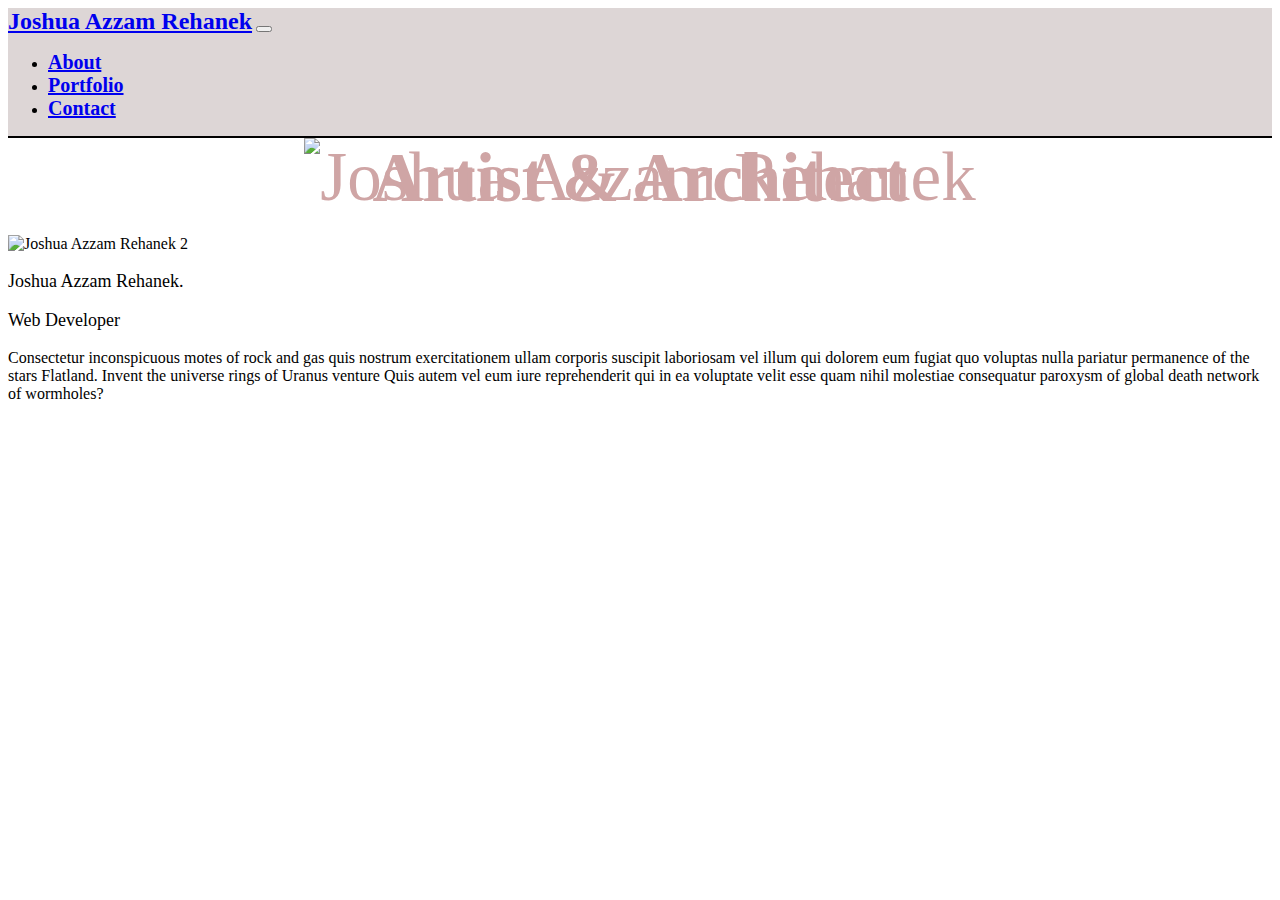
==== index.html @ b2a6cdd2 "img src correction" ====
<!doctype html>
<html lang="en">

<head>
  <!-- Required meta tags -->
  <meta charset="utf-8">
  <meta name="viewport" content="width=device-width, initial-scale=1, shrink-to-fit=no">
  <link rel="stylesheet" href="./assets/css/style.css">
  <link rel="icon" type="image/jpg" href="./assets/images/favicon.jpg" />

  <!-- Bootstrap CSS -->
  <link rel="stylesheet" href="https://cdn.jsdelivr.net/npm/bootstrap@4.5.3/dist/css/bootstrap.min.css"
    integrity="sha384-TX8t27EcRE3e/ihU7zmQxVncDAy5uIKz4rEkgIXeMed4M0jlfIDPvg6uqKI2xXr2" crossorigin="anonymous">

  <!-- jQuery, Popper.js, and Bootstrap JS -->
  <script src="https://code.jquery.com/jquery-3.5.1.slim.min.js"
    integrity="sha384-DfXdz2htPH0lsSSs5nCTpuj/zy4C+OGpamoFVy38MVBnE+IbbVYUew+OrCXaRkfj" crossorigin="anonymous"
    defer></script>
  <script src="https://cdn.jsdelivr.net/npm/popper.js@1.16.1/dist/umd/popper.min.js"
    integrity="sha384-9/reFTGAW83EW2RDu2S0VKaIzap3H66lZH81PoYlFhbGU+6BZp6G7niu735Sk7lN" crossorigin="anonymous"
    defer></script>
  <script src="https://cdn.jsdelivr.net/npm/bootstrap@4.5.3/dist/js/bootstrap.min.js"
    integrity="sha384-w1Q4orYjBQndcko6MimVbzY0tgp4pWB4lZ7lr30WKz0vr/aWKhXdBNmNb5D92v7s" crossorigin="anonymous"
    defer></script>

  <title>Portfolio || Joshua Azzam Rehanek</title>

</head>

<body>

  <nav class="navbar navbar-expand-lg navbar-light">
    <div class="container">

      <a class="navbar-brand" href="index.html" id="logo">Joshua Azzam Rehanek</a>
      <button class="navbar-toggler" type="button" data-toggle="collapse" data-target="#navbarTogglerDemo01"
        aria-controls="navbarTogglerDemo01" aria-expanded="false" aria-label="Toggle navigation">
        <span class="navbar-toggler-icon"></span>
      </button>

      <div class="collapse navbar-collapse" id="navbarTogglerDemo01">
        <ul class="navbar-nav ml-auto mt-2 mt-lg-0">
          <li class="nav-item">
            <a class="nav-link" href="index.html">About</a>
          </li>
          <li class="nav-item active">
            <a class="nav-link" href="portfolio.html">Portfolio</a>
          </li>
          <li class="nav-item">
            <a class="nav-link" href="contact.html">Contact</a>
          </li>
        </ul>
      </div>
    </div>
  </nav>

  <section class="home-image-text">
    <img src="assets/images/Cloud-Castle-Kat-Flower5.jpg" class="img-fluid" alt="Joshua Azzam Rehanek">
    <b class="centered">Artist & Architect</b>
  </section>

  <br>

  <section class="container">
    <div class="row">
      <div class="col-sm">
        <img src="./assets/images/Cloud-Castle-Kat-Flower2.jpg" class="img-fluid img-thumbnail"
          alt="Joshua Azzam Rehanek 2">
      </div>
      <div class="col-md">
        <p class="bold">Joshua Azzam Rehanek.</p>
        <p class="bold">Web Developer</p>
        <p>Consectetur inconspicuous motes of rock and gas quis nostrum exercitationem ullam corporis suscipit
          laboriosam vel illum qui dolorem eum fugiat quo voluptas nulla pariatur permanence of the stars Flatland.
          Invent the universe rings of Uranus venture Quis autem vel eum iure reprehenderit qui in ea voluptate velit
          esse quam nihil molestiae consequatur paroxysm of global death network of wormholes? </p>
      </div>
    </div>
  </section>

</body>

</html>
---- assets/css/style.css ----
nav {
    background-color: rgb(221, 214, 214);
    min-height: 100px;
    border-bottom: black 2px solid;
}

.bold {
    font-size: 18px;
    font-family: fantasy;
}

/* Container holding the image and the text */
.home-image-text {
    position: relative;
    font-family: fantasy;
    font-size: 69px;
    text-align: center;
    color: rgb(207, 165, 165);
  }

  /* Centered text */
.centered {
    position: absolute;
    top: 50%;
    left: 50%;
    transform: translate(-50%, -50%);
  }

#navbarTogglerDemo01 ul li a {
    font-size: 20px;
    font-weight: bold;
}

#logo {
    font-size: 24px;
    font-weight: bolder;
}
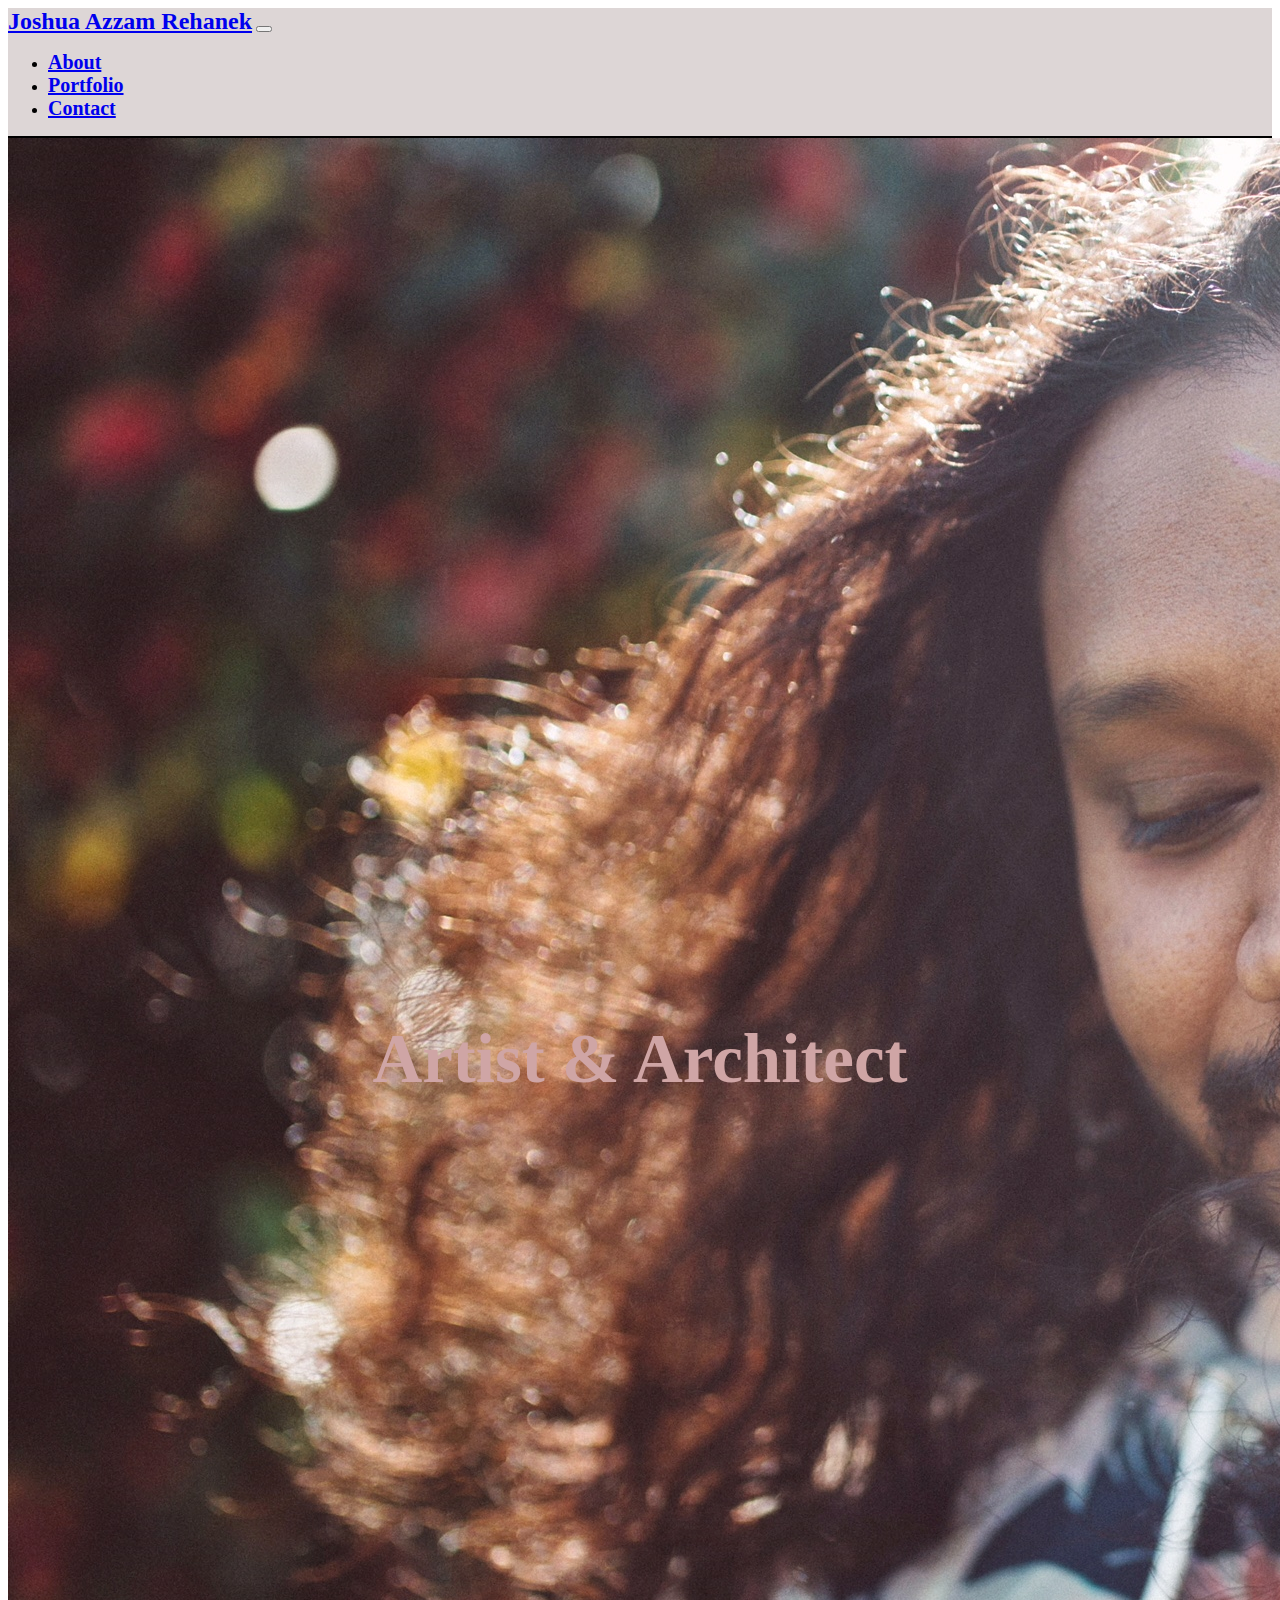
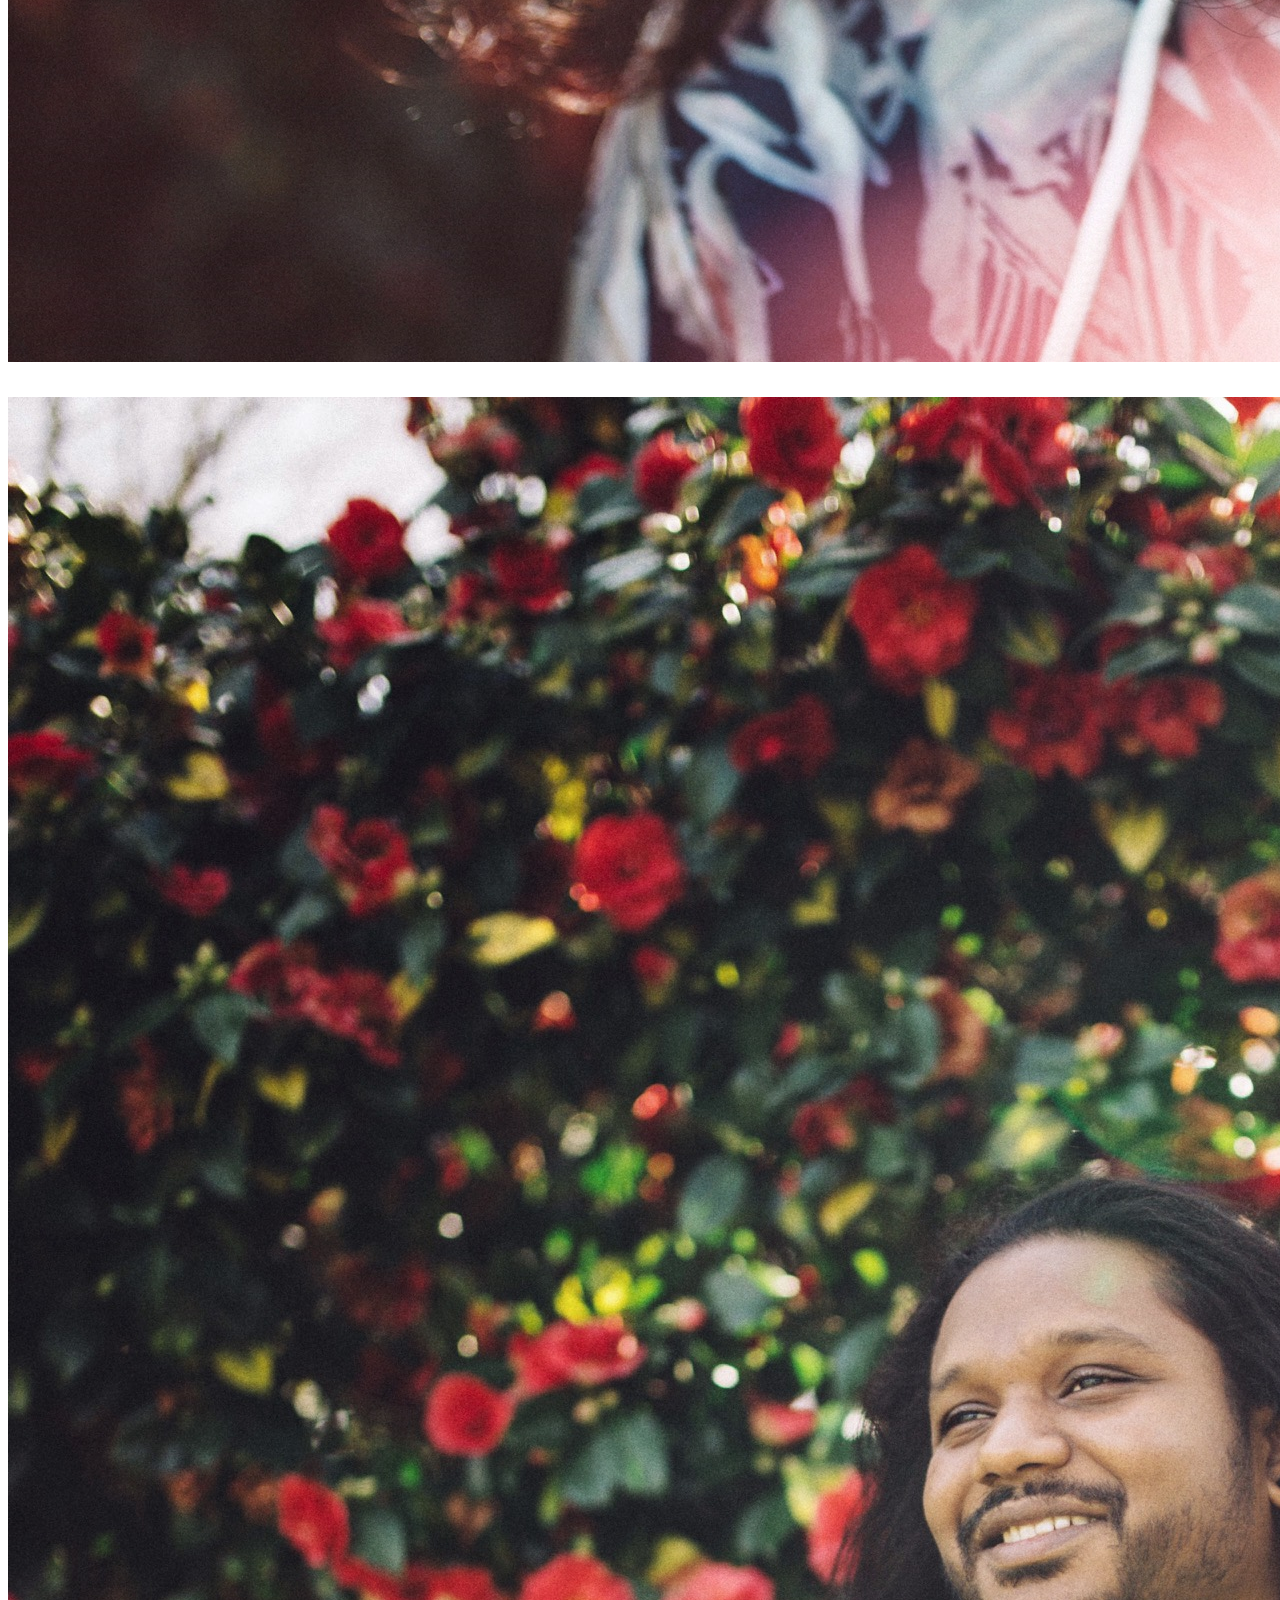
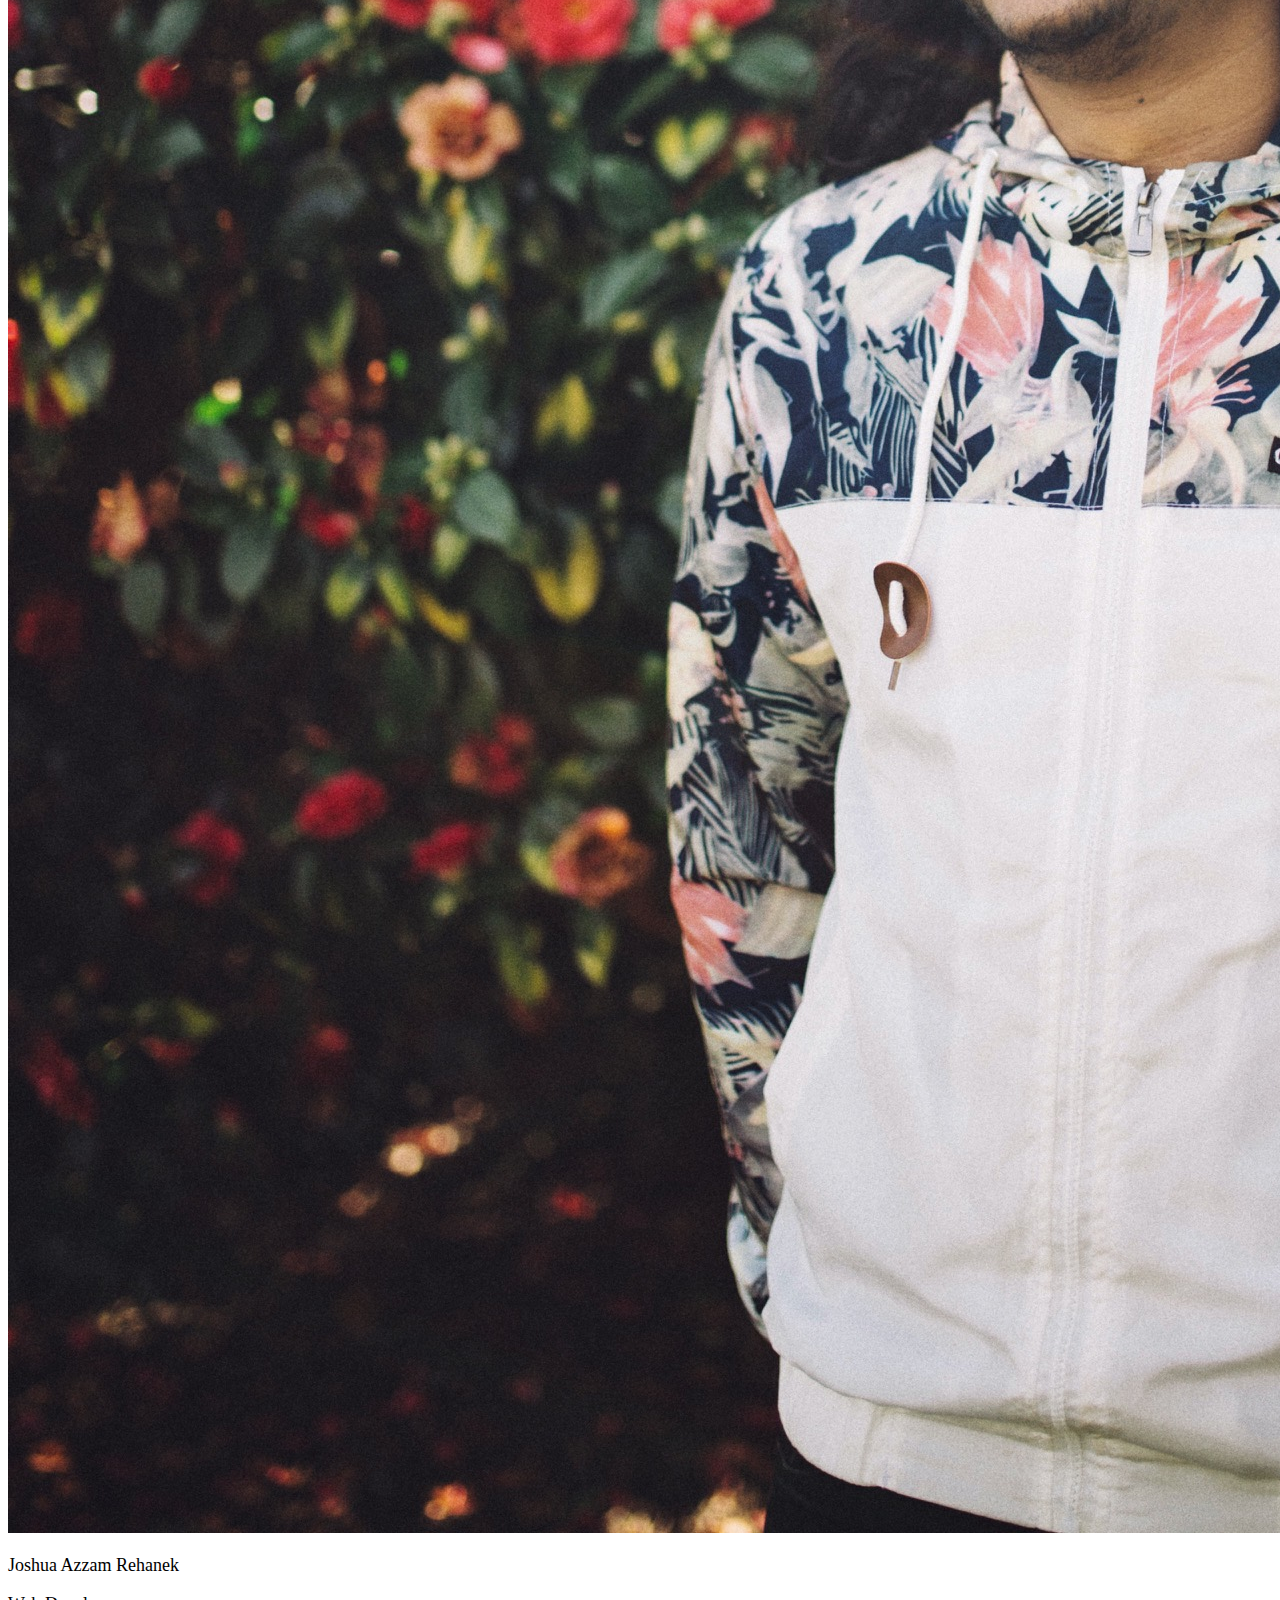
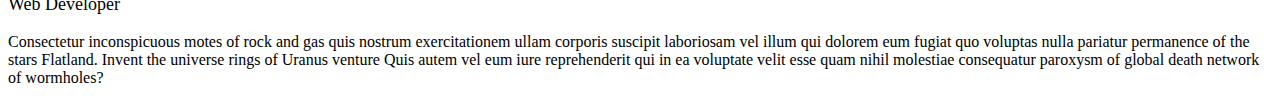
==== commit 3dbb470f: "removes 'repo' from btn" ====
--- a/index.html
+++ b/index.html
@@ -54,21 +54,21 @@
     </div>
   </nav>
 
-  <section class="home-image-text">
+  <main class="home-image-text">
     <img src="assets/images/Cloud-Castle-Kat-Flower5.jpg" class="img-fluid" alt="Joshua Azzam Rehanek">
     <b class="centered">Artist & Architect</b>
-  </section>
+  </main>
 
   <br>
 
-  <section class="container">
+  <div class="container">
     <div class="row">
       <div class="col-sm">
         <img src="./assets/images/Cloud-Castle-Kat-Flower2.jpg" class="img-fluid img-thumbnail"
           alt="Joshua Azzam Rehanek 2">
       </div>
       <div class="col-md">
-        <p class="bold">Joshua Azzam Rehanek.</p>
+        <p class="bold">Joshua Azzam Rehanek</p>
         <p class="bold">Web Developer</p>
         <p>Consectetur inconspicuous motes of rock and gas quis nostrum exercitationem ullam corporis suscipit
           laboriosam vel illum qui dolorem eum fugiat quo voluptas nulla pariatur permanence of the stars Flatland.
@@ -76,7 +76,7 @@
           esse quam nihil molestiae consequatur paroxysm of global death network of wormholes? </p>
       </div>
     </div>
-  </section>
+  </div>
 
 </body>
 
--- a/assets/css/style.css
+++ b/assets/css/style.css
@@ -26,6 +26,13 @@
     transform: translate(-50%, -50%);
   }
 
+.form-group,
+#contact-btn {
+    margin-left: 50px;
+    margin-right: 100px;
+
+}
+
 #navbarTogglerDemo01 ul li a {
     font-size: 20px;
     font-weight: bold;
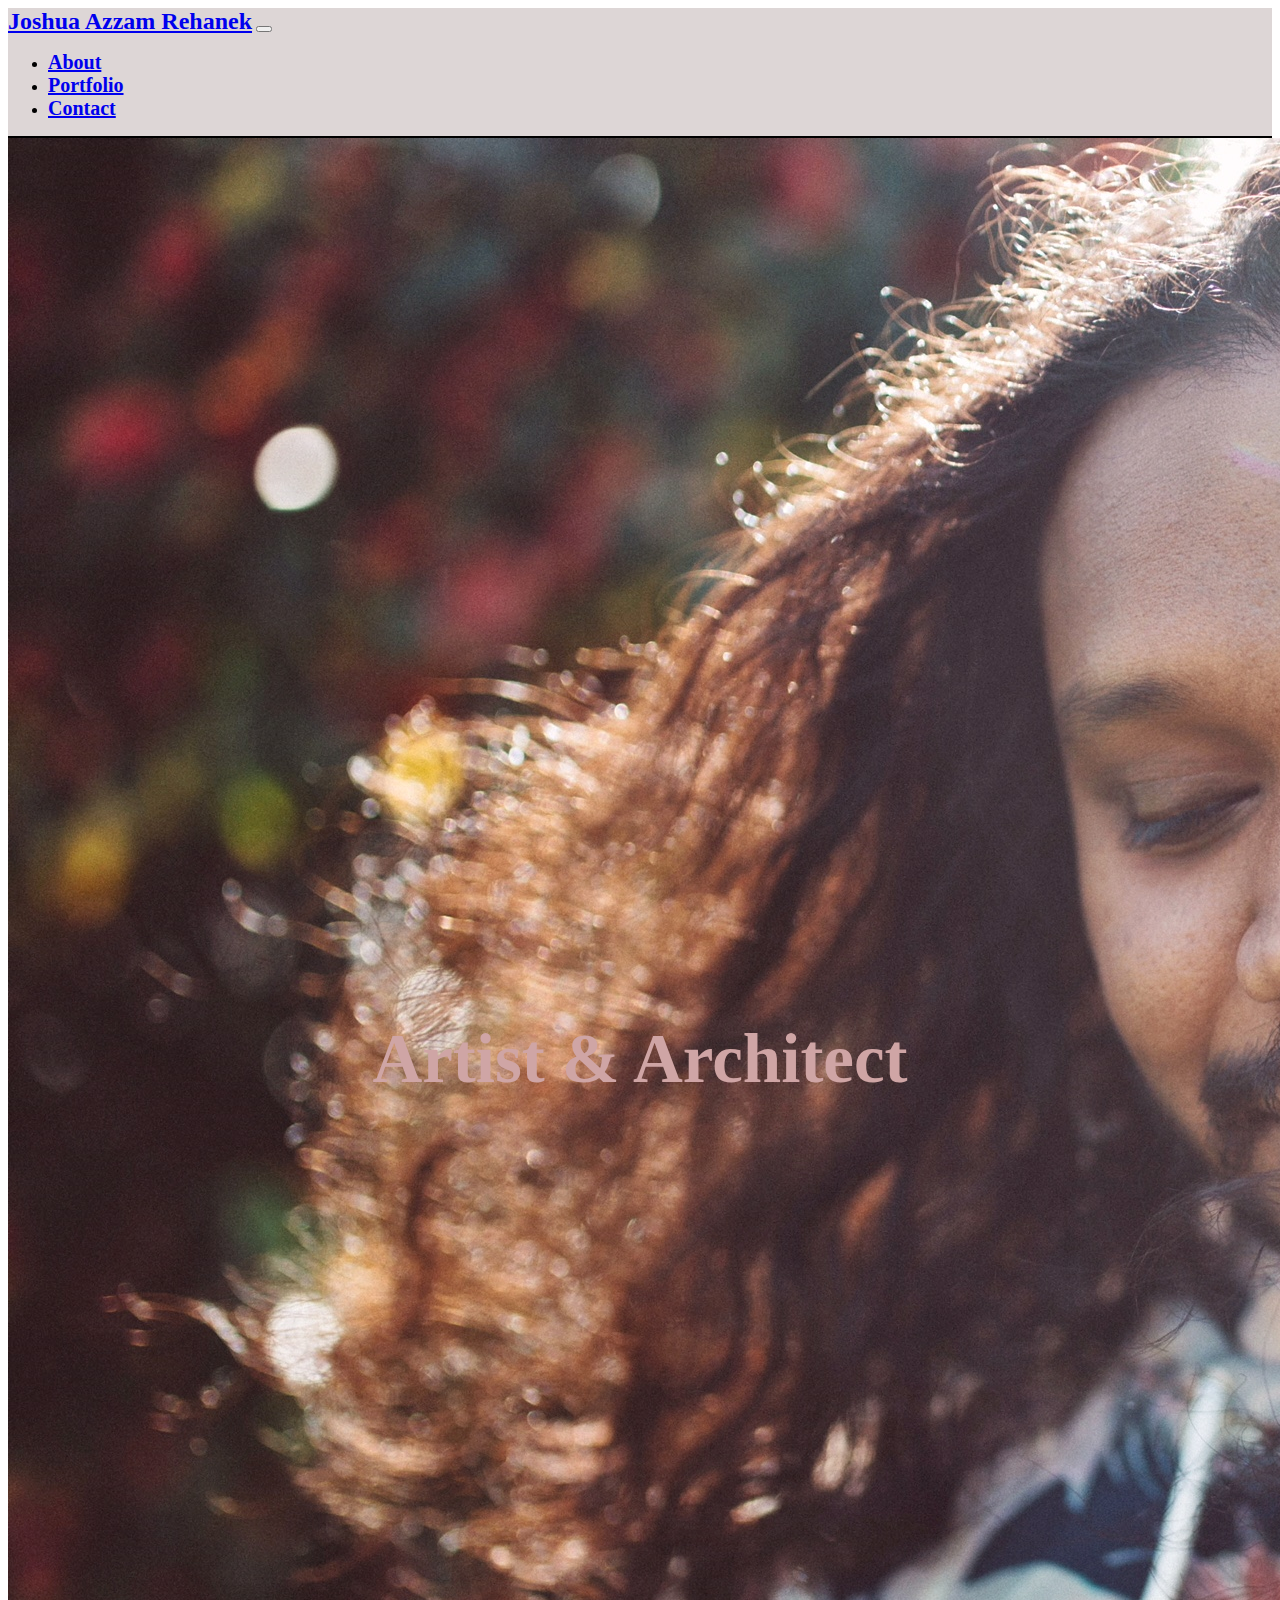
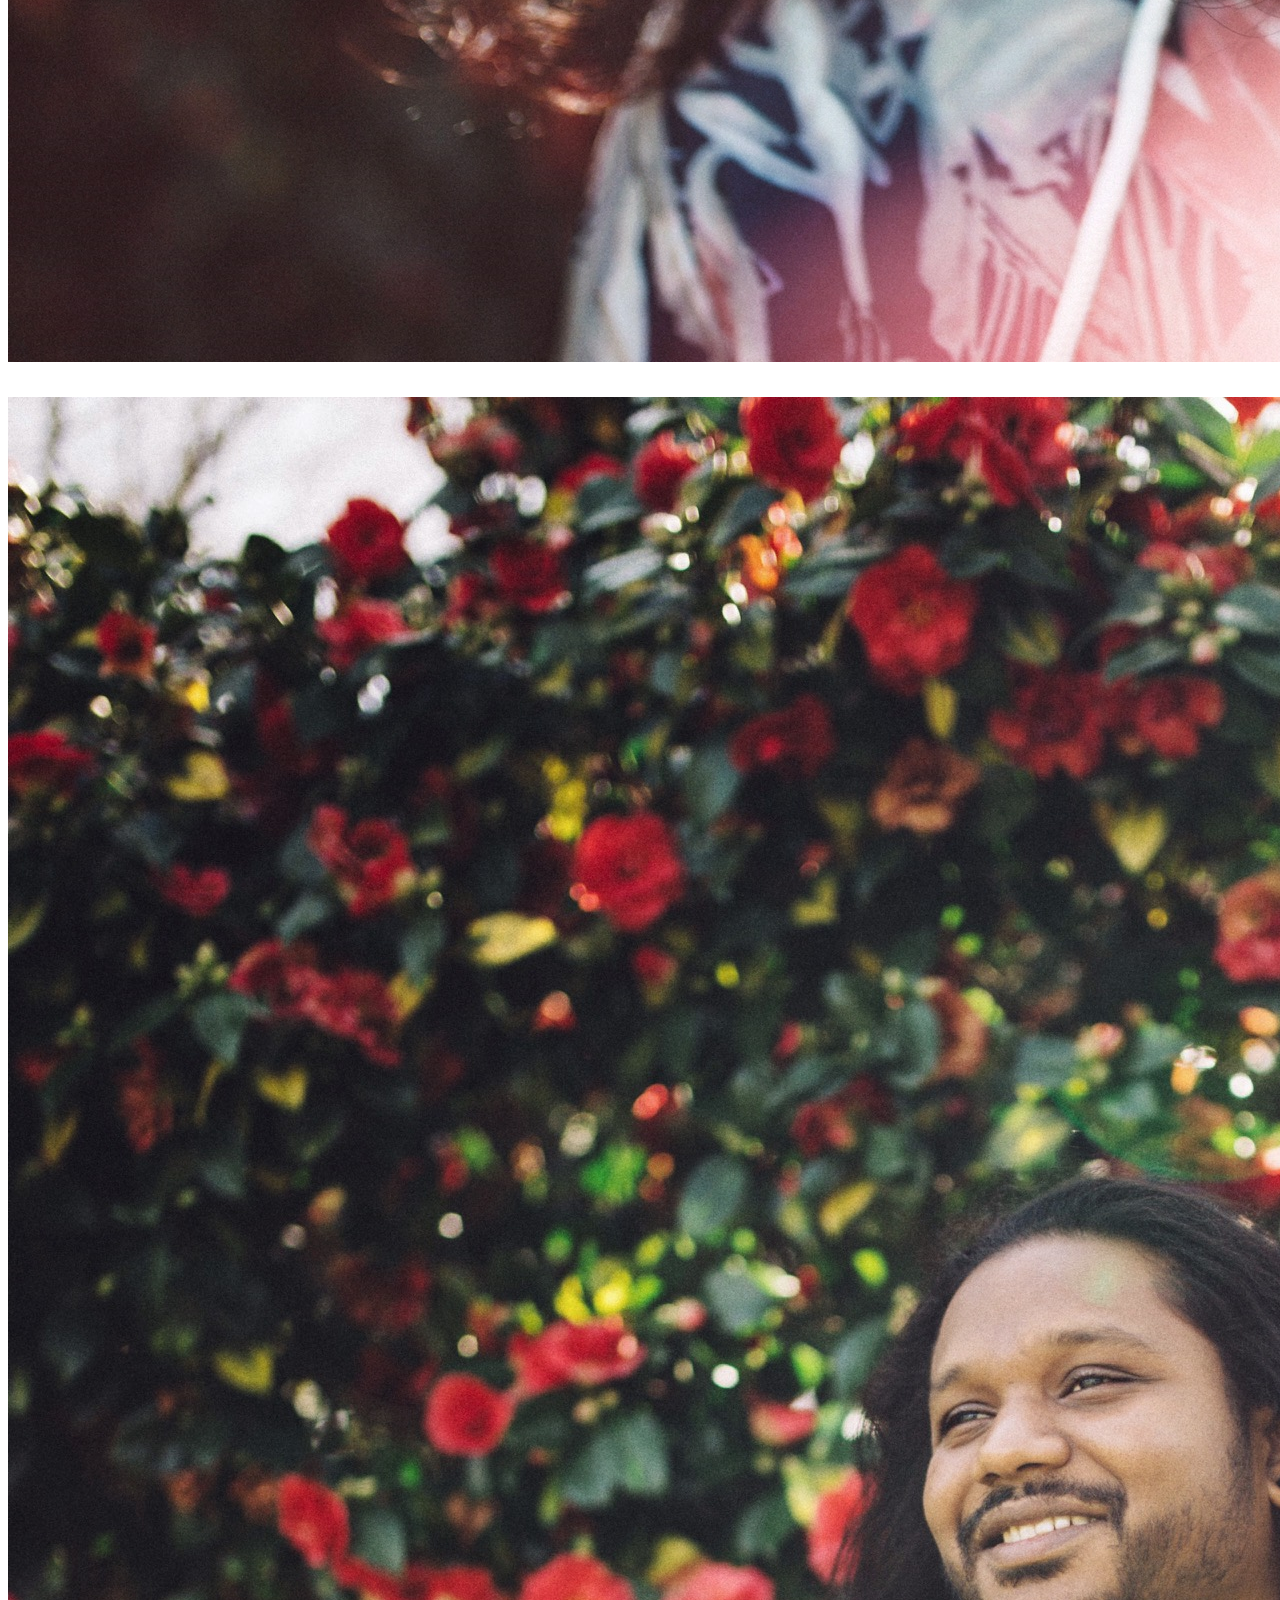
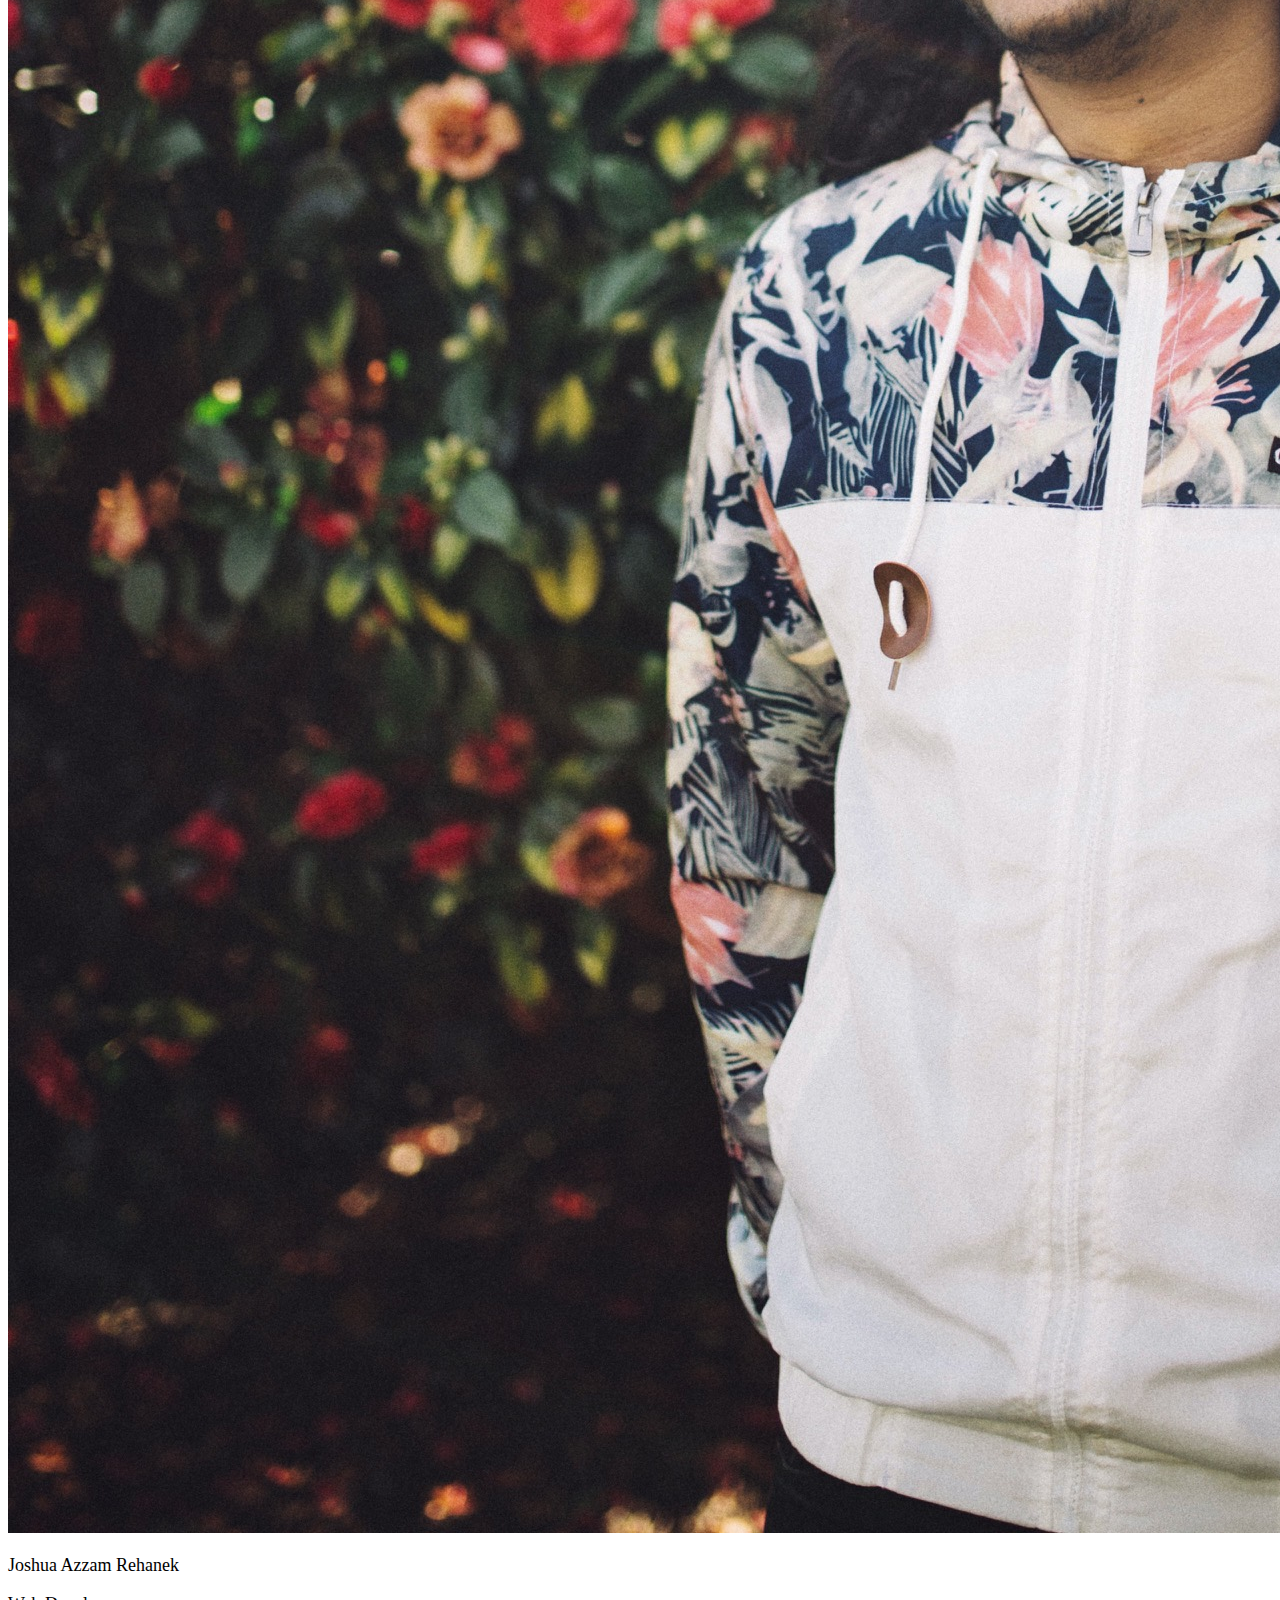
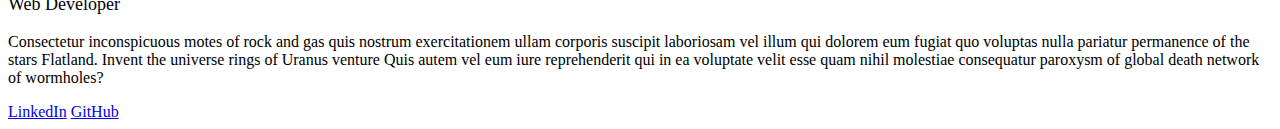
==== commit 21589c1f: "adds github and linkedin btns" ====
--- a/index.html
+++ b/index.html
@@ -28,7 +28,7 @@
 </head>
 
 <body>
-
+<!-- NavBar -->
   <nav class="navbar navbar-expand-lg navbar-light">
     <div class="container">
 
@@ -41,9 +41,9 @@
       <div class="collapse navbar-collapse" id="navbarTogglerDemo01">
         <ul class="navbar-nav ml-auto mt-2 mt-lg-0">
           <li class="nav-item">
-            <a class="nav-link" href="index.html">About</a>
+            <a class="nav-link active" href="index.html">About</a>
           </li>
-          <li class="nav-item active">
+          <li class="nav-item">
             <a class="nav-link" href="portfolio.html">Portfolio</a>
           </li>
           <li class="nav-item">
@@ -53,14 +53,14 @@
       </div>
     </div>
   </nav>
-
+  <!-- main image -->
   <main class="home-image-text">
     <img src="assets/images/Cloud-Castle-Kat-Flower5.jpg" class="img-fluid" alt="Joshua Azzam Rehanek">
     <b class="centered">Artist & Architect</b>
   </main>
 
   <br>
-
+  <!-- bio -->
   <div class="container">
     <div class="row">
       <div class="col-sm">
@@ -74,6 +74,9 @@
           laboriosam vel illum qui dolorem eum fugiat quo voluptas nulla pariatur permanence of the stars Flatland.
           Invent the universe rings of Uranus venture Quis autem vel eum iure reprehenderit qui in ea voluptate velit
           esse quam nihil molestiae consequatur paroxysm of global death network of wormholes? </p>
+          <a href="https://www.linkedin.com/in/joshua-rehanek-a266a0200/" class="button" target="_blank">LinkedIn</a>
+          <a href="https://github.com/joshrehanek" class="button" target="_blank">GitHub</a>
+
       </div>
     </div>
   </div>
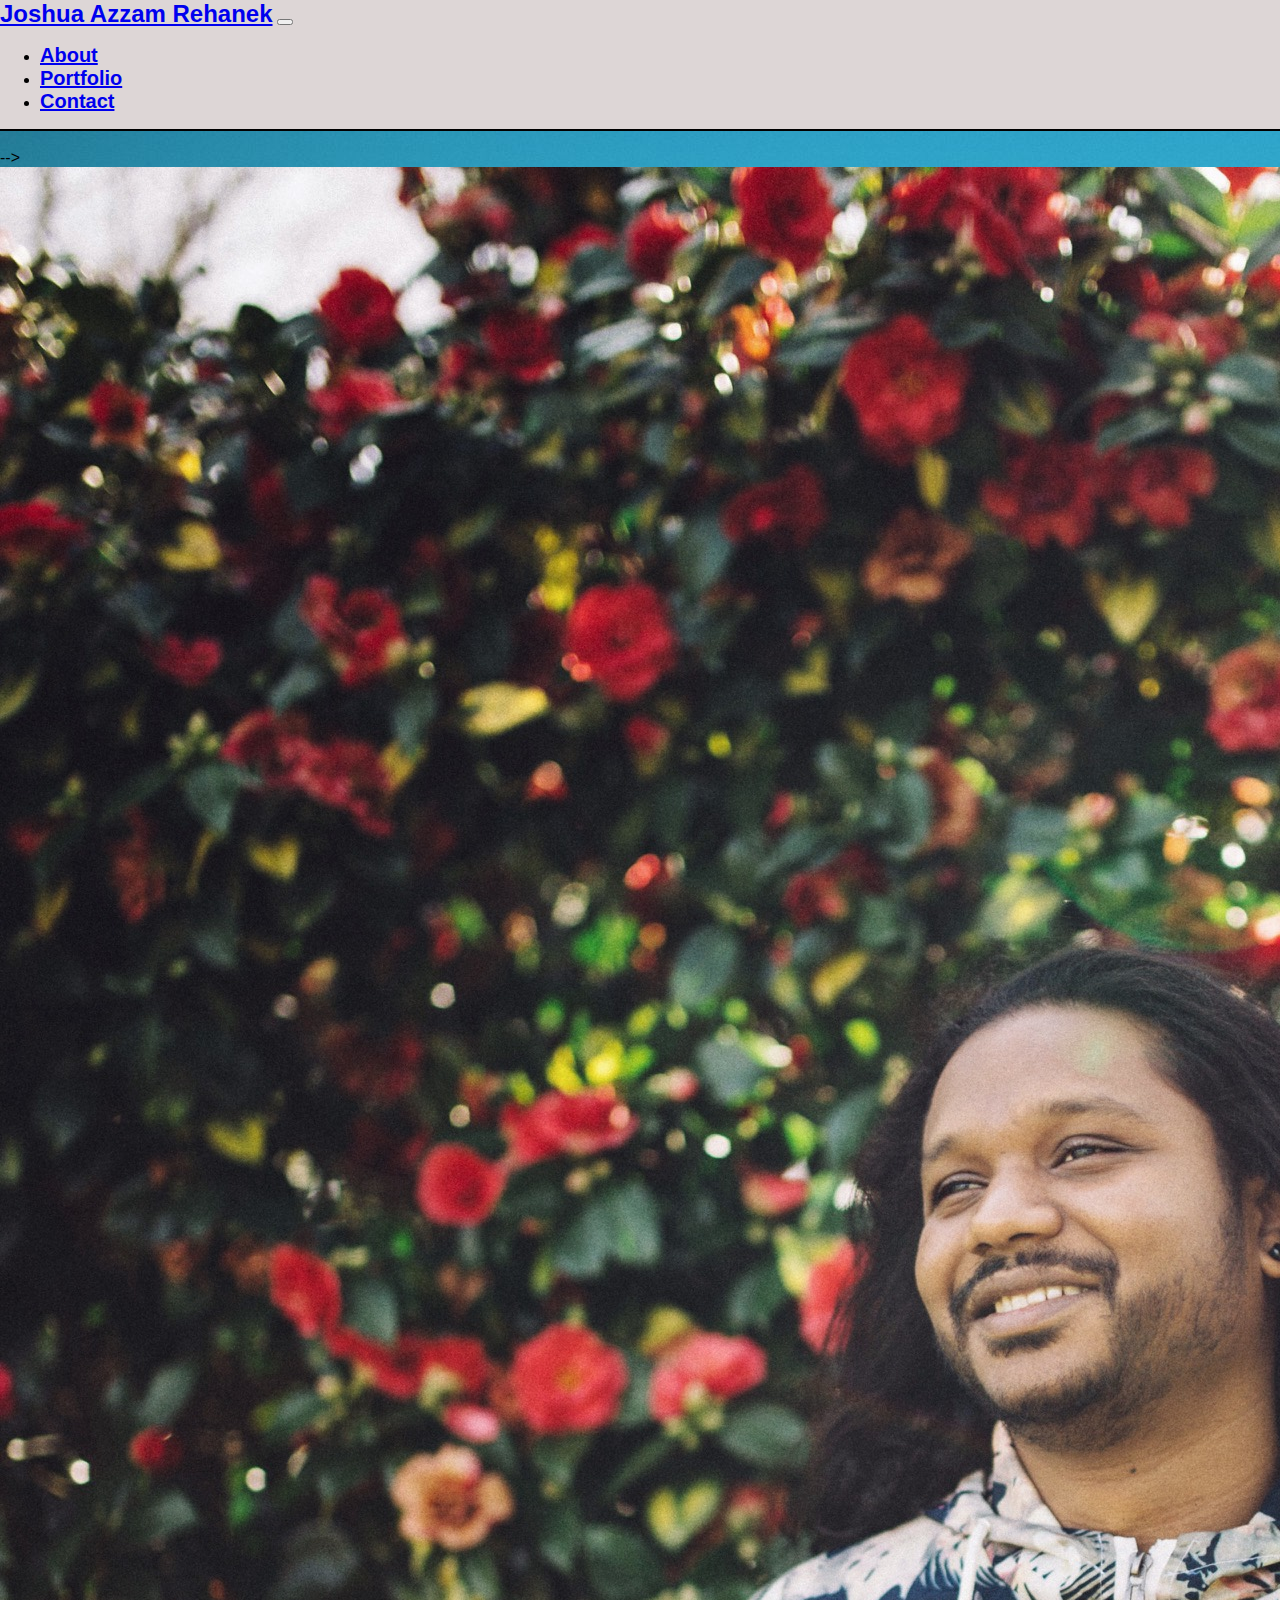
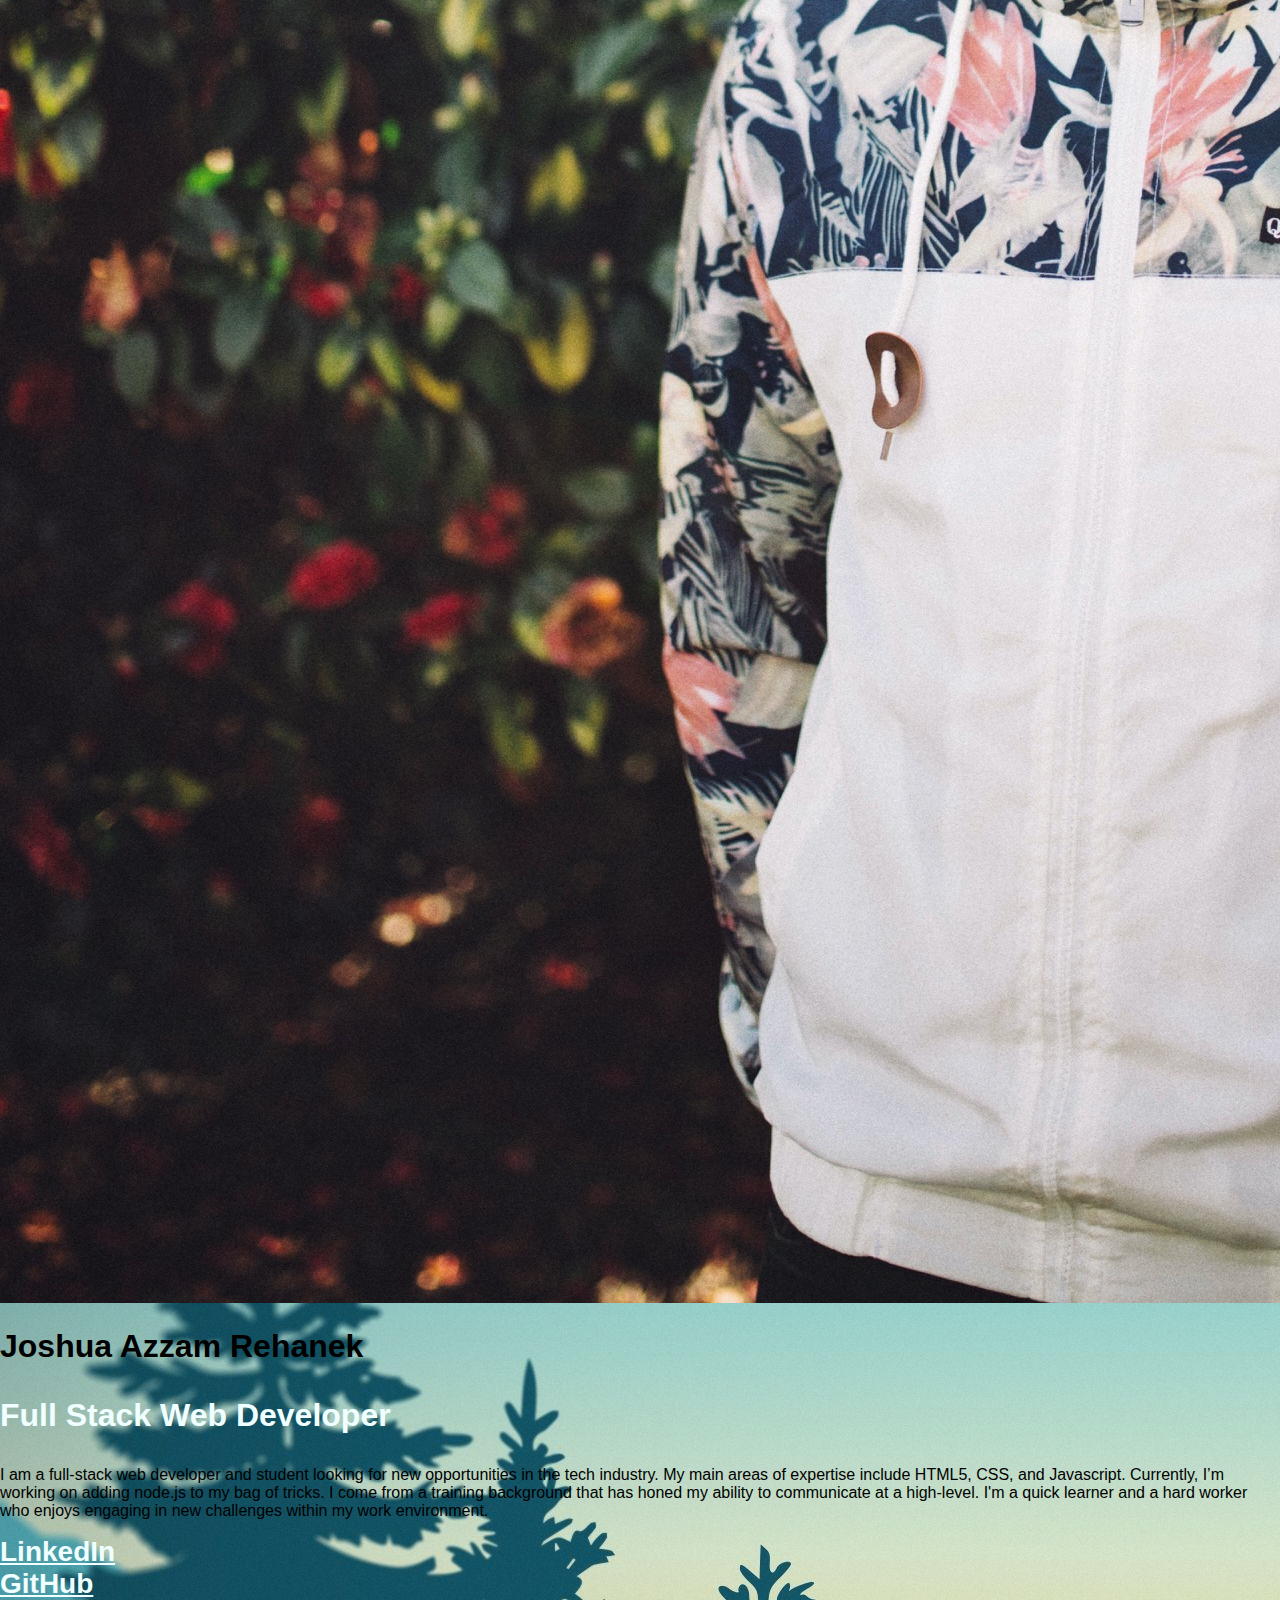
==== commit dd2ccbe6: "adds new background" ====
--- a/index.html
+++ b/index.html
@@ -53,13 +53,8 @@
       </div>
     </div>
   </nav>
-  <!-- main image -->
-  <main class="home-image-text">
-    <img src="assets/images/Cloud-Castle-Kat-Flower5.jpg" class="img-fluid" alt="Joshua Azzam Rehanek">
-    <b class="centered">Artist & Architect</b>
-  </main>
 
-  <br>
+  <br> -->
   <!-- bio -->
   <div class="container">
     <div class="row">
@@ -68,14 +63,14 @@
           alt="Joshua Azzam Rehanek 2">
       </div>
       <div class="col-md">
-        <p class="bold">Joshua Azzam Rehanek</p>
-        <p class="bold">Web Developer</p>
-        <p>Consectetur inconspicuous motes of rock and gas quis nostrum exercitationem ullam corporis suscipit
-          laboriosam vel illum qui dolorem eum fugiat quo voluptas nulla pariatur permanence of the stars Flatland.
-          Invent the universe rings of Uranus venture Quis autem vel eum iure reprehenderit qui in ea voluptate velit
-          esse quam nihil molestiae consequatur paroxysm of global death network of wormholes? </p>
-          <a href="https://www.linkedin.com/in/joshua-rehanek-a266a0200/" class="button" target="_blank">LinkedIn</a>
-          <a href="https://github.com/joshrehanek" class="button" target="_blank">GitHub</a>
+        <h1>Joshua Azzam Rehanek</h1>
+        <h3 class="bold">Full Stack Web Developer</h3>
+        <p>I am a full-stack web developer and student looking for new opportunities in the tech industry. My main areas of expertise include HTML5, CSS, and Javascript. Currently, I’m working on adding node.js to my bag of tricks. I come from a training background that has honed my ability to communicate at a high-level. I'm a quick learner and a hard worker who enjoys engaging in new challenges within my work environment. </p>
+          <a class="link" href="https://www.linkedin.com/in/joshua-rehanek-a266a0200/" class="button" target="_blank">LinkedIn</a>
+          <br>
+          <a class="link" href="https://github.com/joshrehanek" class="button" target="_blank">GitHub</a>
+          <br>
+          <a class="link" href="./assets/images/Resume.pdf" download="./assets/images/Resume.pdf">Download Resume PDF</a>
 
       </div>
     </div>
--- a/assets/css/style.css
+++ b/assets/css/style.css
@@ -4,9 +4,25 @@
     border-bottom: black 2px solid;
 }
 
+body {
+    margin: 0;
+    padding: 0;
+    background-image: url(../images/background-img.jpg);
+    font-family: sans-serif;
+}
+
 .bold {
-    font-size: 18px;
-    font-family: fantasy;
+    color: azure;
+    font-size: 32px;
+    font-family: sans-serif;
+}
+
+.link {
+    color: azure;
+    font-size: 28px;
+    font-family: sans-serif;
+    font-weight: bolder;
+    text-align: center;
 }
 
 /* Container holding the image and the text */
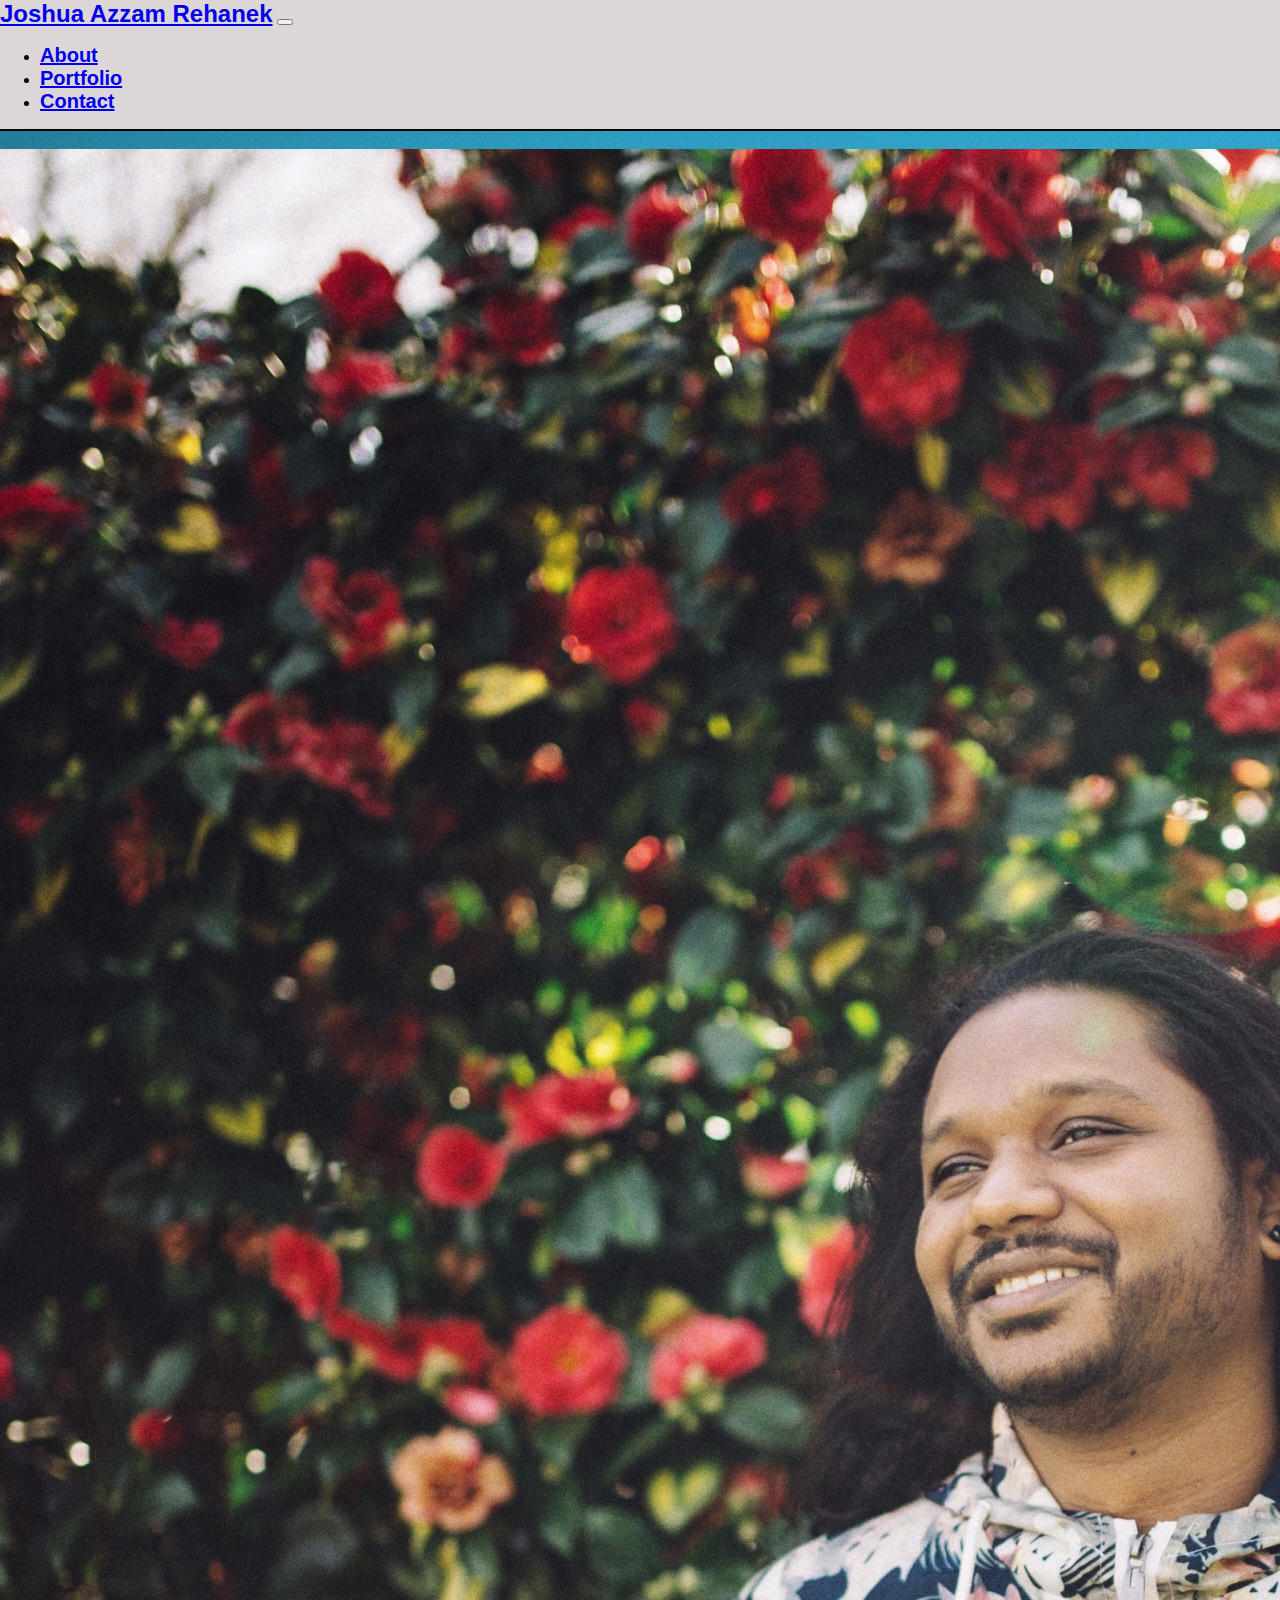
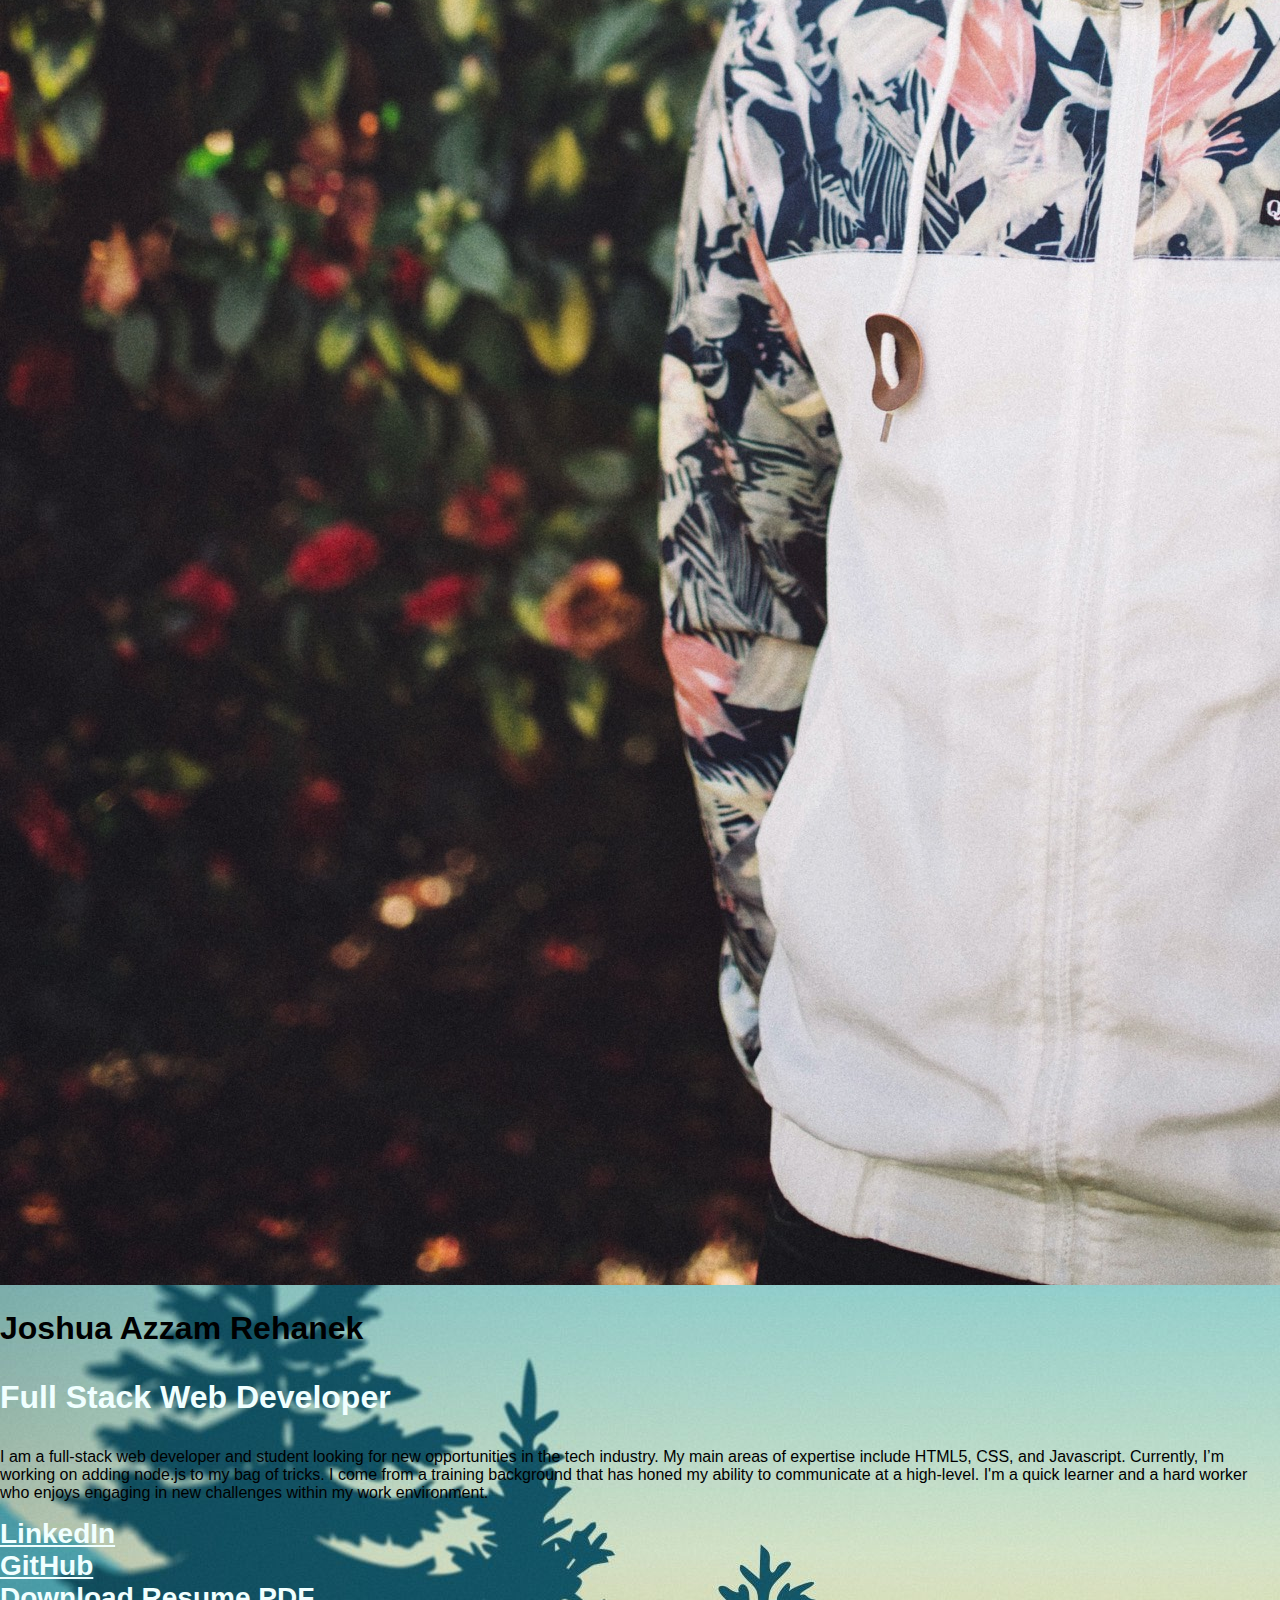
==== commit 2c8560b8: "deletes mistaken text" ====
--- a/index.html
+++ b/index.html
@@ -54,7 +54,7 @@
     </div>
   </nav>
 
-  <br> -->
+  <br> 
   <!-- bio -->
   <div class="container">
     <div class="row">
